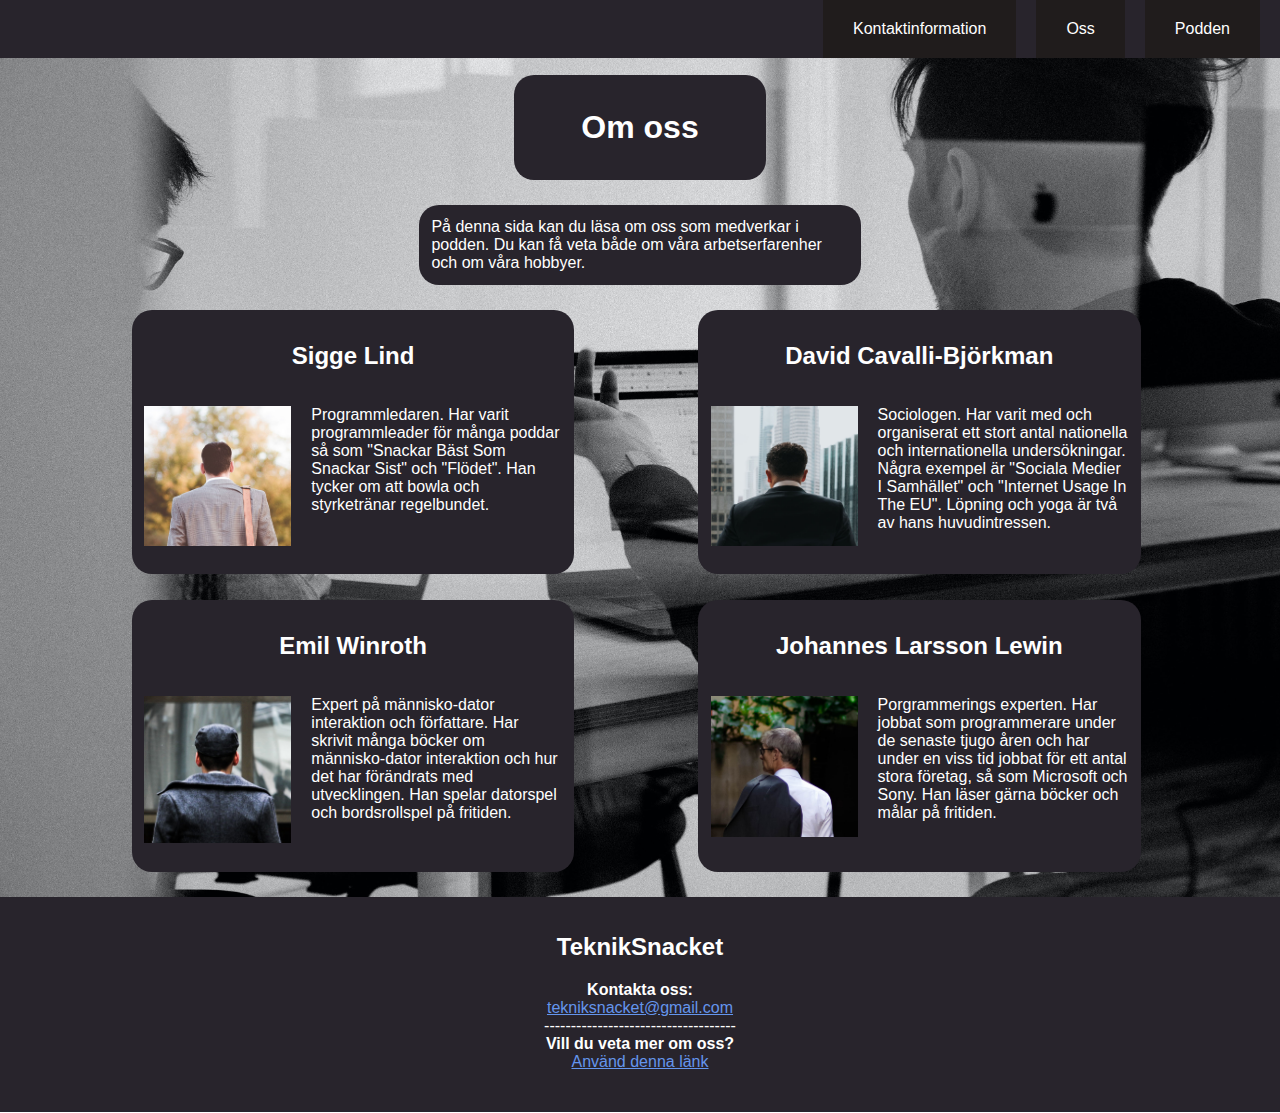
==== about.html @ 24c1cf23 "Andra sidan klar" ====
<!DOCTYPE html>
<html lang="sv">
  <head>
    <meta charset="UTF-8" />
    <meta http-equiv="X-UA-Compatible" content="IE=edge" />
    <meta name="viewport" content="width=device-width, initial-scale=1.0" />
    <title>TeknikSnacket About Us</title>
    <link rel="stylesheet" href="about-style.css" />
    <link rel="icon" type="image/png" href="images/TS-logotype.png" />
  </head>
  <body>
    <!-- Hela övre menyn -->
    <div class="top-bar" id="top-bar">
      <!-- Alla länkar -->
      <nav>
        <!-- Länk till kontaktrutan -->
        <a href="#footer">Kontaktinformation</a>
        <!-- Länk till avsnittsrutan -->
        <a href="#members-list">Oss</a>
        <!-- Länk till informationssidan -->
        <a href="index.html">Podden</a>
      </nav>
    </div>
    <!-- Rubrik -->
    <div class="flex-frame header top-container">
      <h1>Om oss</h1>
    </div>
    <!-- Informationsruta -->
    <div class="flex-frame">
      På denna sida kan du läsa om oss som medverkar i podden. Du kan få veta
      både om våra arbetserfarenher och om våra hobbyer.
    </div>
    <!-- Lista med personer -->
    <div class="flex-list" id="members-list">
      <!-- Person #1 -->
      <div class="flex-frame flex-container">
        <!-- Namn på person #1 -->
        <h2 class="header">Sigge Lind</h2>
        <p>
          <!-- Bild på person #1 -->
          <img src="images/person-1.jpg" alt="Bild på Sigge Lind" />
          <!-- Information om person #1 -->
          Programmledaren. Har varit programmleader för många poddar så som
          "Snackar Bäst Som Snackar Sist" och "Flödet". Han tycker om att bowla
          och styrketränar regelbundet.
        </p>
      </div>
      <!-- Person #2 -->
      <div class="flex-frame flex-container">
        <!-- Namn på person #2 -->
        <h2 class="header">David Cavalli-Björkman</h2>
        <p>
          <!-- Bild på person #2 -->
          <img src="images/person-2.jpg" alt="Bild på David Cavalli-Björkman" />
          <!-- Information om person #2 -->
          Sociologen. Har varit med och organiserat ett stort antal nationella
          och internationella undersökningar. Några exempel är "Sociala Medier I
          Samhället" och "Internet Usage In The EU". Löpning och yoga är två av
          hans huvudintressen.
        </p>
      </div>
      <!-- Person #3 -->
      <div class="flex-frame flex-container">
        <!-- Namn på person #3 -->
        <h2 class="header">Emil Winroth</h2>
        <p>
          <!-- Bild på person #3 -->
          <img src="images/person-3.jpg" alt="Bild på Emil Winroth" />
          <!-- Information om person #3 -->
          Expert på människo-dator interaktion och författare. Har skrivit många
          böcker om människo-dator interaktion och hur det har förändrats med
          utvecklingen. Han spelar datorspel och bordsrollspel på fritiden.
        </p>
      </div>
      <div class="flex-frame flex-container">
        <!-- Namn på person #4 -->
        <h2 class="header">Johannes Larsson Lewin</h2>
        <p>
          <!-- Bild på pperson #4 -->
          <img src="images/person-4.jpg" alt="Bild på Johannes Larsson Lewin" />
          <!-- Information om person #4 -->
          Porgrammerings experten. Har jobbat som programmerare under de senaste
          tjugo åren och har under en viss tid jobbat för ett antal stora
          företag, så som Microsoft och Sony. Han läser gärna böcker och målar
          på fritiden.
        </p>
      </div>
    </div>
    <!-- Kontaktruta -->
    <footer id="footer">
      <ul>
        <!-- Titel till kontaktrutan -->
        <li><h2>TeknikSnacket</h2></li>
        <!-- Titeln till länk till mejl -->
        <li><strong>Kontakta oss:</strong></li>
        <!-- Länk till mejl -->
        <li>
          <a href="mailto:tekniksnacket@gmail.com">tekniksnacket@gmail.com</a>
        </li>
        <!-- Separering mellan innehåll -->
        <li>------------------------------------</li>
        <!-- Titel till länken till informationssidan -->
        <li><strong>Vill du veta mer om oss?</strong></li>
        <!-- Länk till informationssidan -->
        <li>
          <a href="about.html">Använd denna länk</a>
        </li>
      </ul>
    </footer>
    <!-- Gör så att den övre menyn försvinner när man går ner på sidan
        och kommer tillbaka när man börjar gå upp. -->
    <script>
      var prevScrollpos = window.pageYOffset;
      window.onscroll = function () {
        var currentScrollPos = window.pageYOffset;
        if (prevScrollpos > currentScrollPos) {
          document.getElementById("top-bar").style.top = "0";
        } else {
          document.getElementById("top-bar").style.top = "-60px";
        }
        prevScrollpos = currentScrollPos;
      };
    </script>
  </body>
</html>
---- about-style.css ----
/* Bakgrundsbilden: https://unsplash.com/photos/Lks7vei-eAg */
/* Bildexempel på person #1: https://unsplash.com/photos/FN_6Zd81XMg */
/* Bildexempel på person #2: https://unsplash.com/photos/z7EJoGtNHDg */
/* Bildexempel på person #3: https://unsplash.com/photos/n2AwphOvMq8 */
/* Bildexempel på person #4: https://unsplash.com/photos/Deg_jGchsuA */

/* --------------------------- */
/* Generellt för hela hemsidan */
/* --------------------------- */

/* Allmän anpassning (primärt för text) */
* {
  box-sizing: border-box;
  color: white;
  font-family: sans-serif;
}

/* Bakgrunden */
body {
  background-image: url(images/background-about.jpg);
  background-size: cover;
  background-attachment: fixed;
}

/* Allmän design */
.flex-frame {
  display: flex;
  background-color: #28242c;
  width: 35%;
  border-radius: 20px;
  padding: 1%;
  margin-left: 32.5%;
  margin-top: 2%;
  align-items: center;
}

/* --------------------------- */
/* Övre menyn och dess inehåll */
/* --------------------------- */

.top-bar {
  position: fixed;
  background-color: #28242c;
  top: 0%;
  left: 0%;
  width: 100%;
  transition: 0.3s;
}

.top-bar nav {
  display: flex;
  flex-direction: row;
  float: right;
}

.top-bar a {
  display: block;
  text-decoration: none;
  background-color: #201c1c;
  padding: 20px 30px;
  margin-right: 20px;
}

.top-bar a:hover {
  background-color: #383434;
}

/* ------------------------------- */
/* Specifikt för den översta rutan */
/* ------------------------------- */

.top-container {
  margin-top: 75px;
  width: 20%;
  margin-left: 40%;
}

/* -------- */
/* Rubriker */
/* -------- */

.header {
  justify-content: center;
  text-align: center;
}

/* ----------------------------- */
/* Personlistan och dess inehåll */
/* ----------------------------- */

/* Lista med personer */
.flex-list {
  display: flex;
  flex-direction: row;
  flex-wrap: wrap;
}

/* Personrutor */
.flex-container {
  margin-left: 9.8%;
  flex-direction: column;
}

/* Bilder */
img {
  width: 40%;
  float: left;
  padding-right: 20px;
}

/* ------------------------------ */
/* Kontaktrutan och dess innehåll */
/* ------------------------------ */

/* Kontaktruta */
footer {
  display: flex;
  position: static;
  background-color: #28242c;
  margin: 0%;
  justify-content: center;
  align-items: center;
  margin: 2% -0.6% -0.6% -0.6%;
}

/* Inehåll i kontaktruta */
footer ul {
  list-style-type: none;
  padding: 0% 0% 2% 0%;
  text-align: center;
}

/* --------------------------------------------------------- */
/* Färger till länkarna som passar bättre med hemsidans tema */
/* --------------------------------------------------------- */

/* Standradfärg */
footer a {
  color: cornflowerblue;
}

/* Färg efter använding */
footer :visited {
  color: magenta;
}

/* ---------------------------- */
/* Anpassning till skärmstorlek */
/* ---------------------------- */

@media (max-width: 700px) {
  .top-container {
    width: 35%;
    margin-left: 32.5%;
  }
}

@media (max-width: 500px) {
  .top-bar {
    visibility: hidden;
  }

  .flex-frame {
    width: 70%;
    margin-left: 15%;
    margin-top: 4%;
  }

  .flex-container {
    flex-direction: column;
  }
}
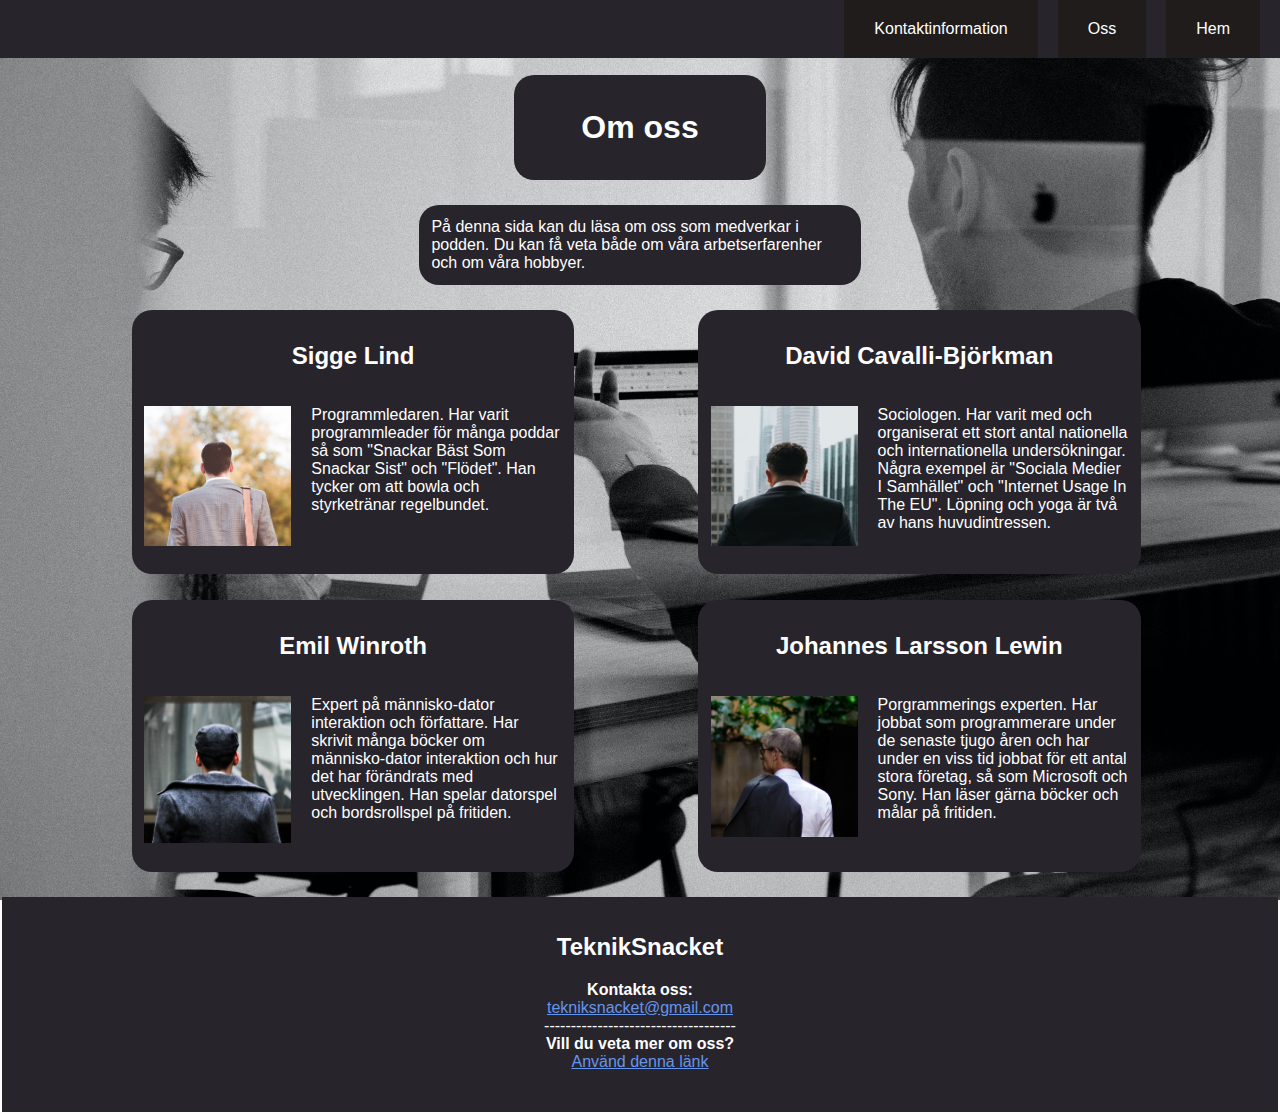
==== commit 0bfdd26f: "Finjusteringar" ====
--- a/about.html
+++ b/about.html
@@ -1,12 +1,12 @@
 <!DOCTYPE html>
 <html lang="sv">
   <head>
-    <meta charset="UTF-8" />
-    <meta http-equiv="X-UA-Compatible" content="IE=edge" />
-    <meta name="viewport" content="width=device-width, initial-scale=1.0" />
+    <meta charset="UTF-8">
+    <meta http-equiv="X-UA-Compatible" content="IE=edge">
+    <meta name="viewport" content="width=device-width, initial-scale=1.0">
     <title>TeknikSnacket About Us</title>
-    <link rel="stylesheet" href="about-style.css" />
-    <link rel="icon" type="image/png" href="images/TS-logotype.png" />
+    <link rel="stylesheet" href="about-style.css">
+    <link rel="icon" type="image/png" href="images/TS-logotype.png">
   </head>
   <body>
     <!-- Hela övre menyn -->
@@ -18,7 +18,7 @@
         <!-- Länk till avsnittsrutan -->
         <a href="#members-list">Oss</a>
         <!-- Länk till informationssidan -->
-        <a href="index.html">Podden</a>
+        <a href="index.html">Hem</a>
       </nav>
     </div>
     <!-- Rubrik -->
@@ -38,7 +38,7 @@
         <h2 class="header">Sigge Lind</h2>
         <p>
           <!-- Bild på person #1 -->
-          <img src="images/person-1.jpg" alt="Bild på Sigge Lind" />
+          <img src="images/person-1.jpg" alt="Bild på Sigge Lind">
           <!-- Information om person #1 -->
           Programmledaren. Har varit programmleader för många poddar så som
           "Snackar Bäst Som Snackar Sist" och "Flödet". Han tycker om att bowla
@@ -51,7 +51,7 @@
         <h2 class="header">David Cavalli-Björkman</h2>
         <p>
           <!-- Bild på person #2 -->
-          <img src="images/person-2.jpg" alt="Bild på David Cavalli-Björkman" />
+          <img src="images/person-2.jpg" alt="Bild på David Cavalli-Björkman">
           <!-- Information om person #2 -->
           Sociologen. Har varit med och organiserat ett stort antal nationella
           och internationella undersökningar. Några exempel är "Sociala Medier I
@@ -65,7 +65,7 @@
         <h2 class="header">Emil Winroth</h2>
         <p>
           <!-- Bild på person #3 -->
-          <img src="images/person-3.jpg" alt="Bild på Emil Winroth" />
+          <img src="images/person-3.jpg" alt="Bild på Emil Winroth">
           <!-- Information om person #3 -->
           Expert på människo-dator interaktion och författare. Har skrivit många
           böcker om människo-dator interaktion och hur det har förändrats med
@@ -77,7 +77,7 @@
         <h2 class="header">Johannes Larsson Lewin</h2>
         <p>
           <!-- Bild på pperson #4 -->
-          <img src="images/person-4.jpg" alt="Bild på Johannes Larsson Lewin" />
+          <img src="images/person-4.jpg" alt="Bild på Johannes Larsson Lewin">
           <!-- Information om person #4 -->
           Porgrammerings experten. Har jobbat som programmerare under de senaste
           tjugo åren och har under en viss tid jobbat för ett antal stora
--- a/about-style.css
+++ b/about-style.css
@@ -120,7 +120,7 @@
   margin: 0%;
   justify-content: center;
   align-items: center;
-  margin: 2% -0.6% -0.6% -0.6%;
+  margin: 2% -0.5% -0.5% -0.5%;
 }
 
 /* Inehåll i kontaktruta */
@@ -156,14 +156,14 @@
 }
 
 @media (max-width: 500px) {
-  .top-bar {
-    visibility: hidden;
+  .top-bar a {
+    padding: 20px 15px;
+    margin-right: 10px;
   }
 
   .flex-frame {
     width: 70%;
     margin-left: 15%;
-    margin-top: 4%;
   }
 
   .flex-container {
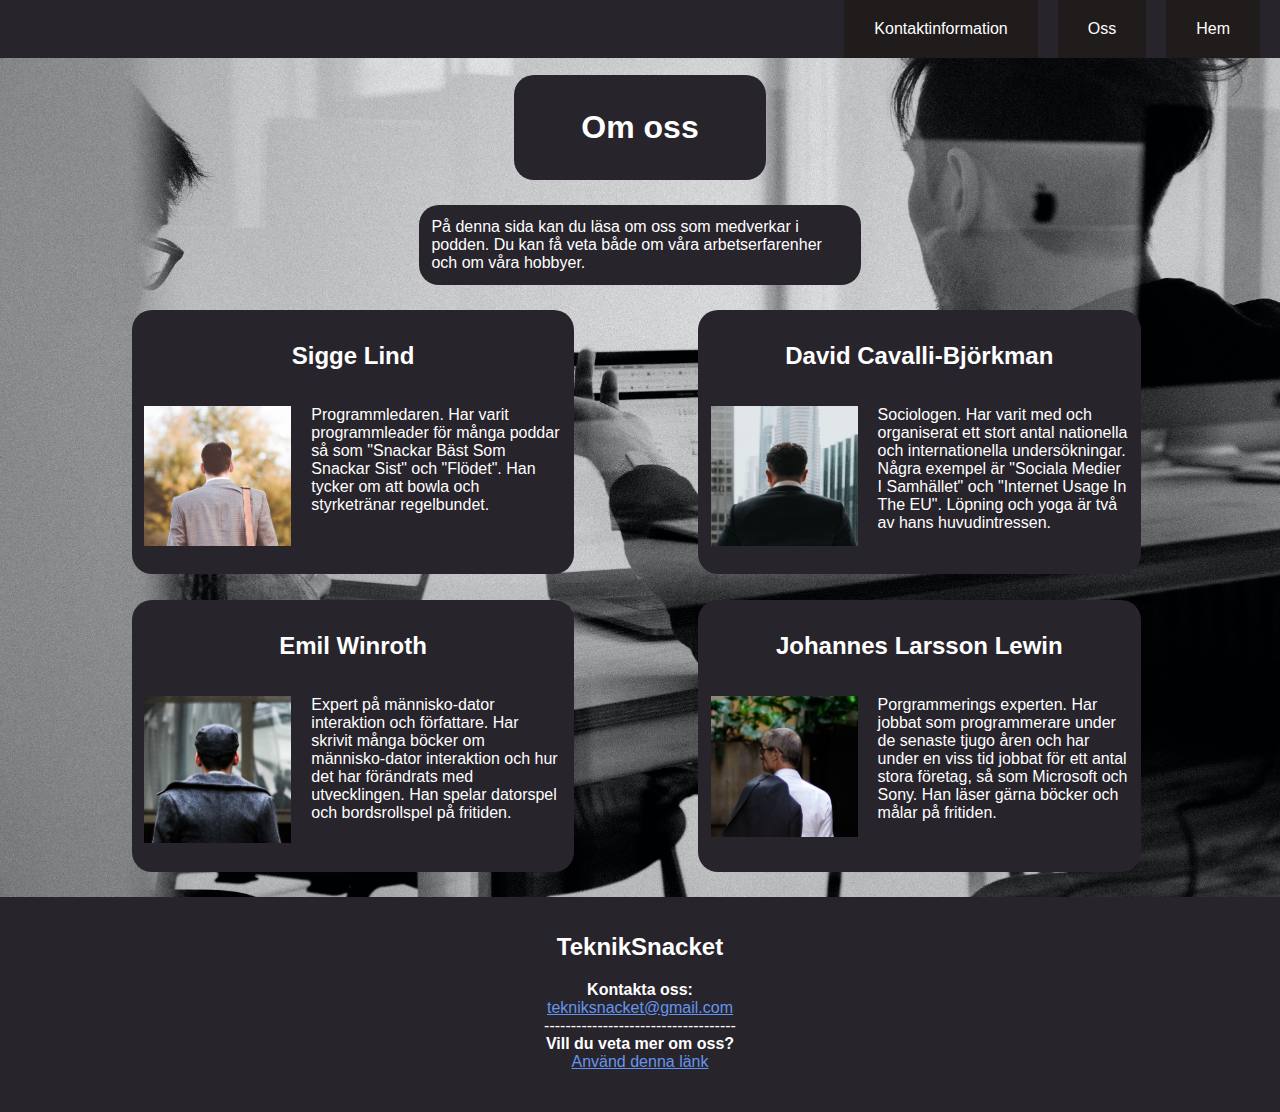
==== commit d4e8a1a5: "Samma ändringar på sida två" ====
--- a/about.html
+++ b/about.html
@@ -113,10 +113,10 @@
       var prevScrollpos = window.pageYOffset;
       window.onscroll = function () {
         var currentScrollPos = window.pageYOffset;
-        if (prevScrollpos > currentScrollPos) {
-          document.getElementById("top-bar").style.top = "0";
+        if (prevScrollpos < currentScrollPos && currentScrollPos > 0) {
+          document.getElementById("top-bar").style.top = "-60px";
         } else {
-          document.getElementById("top-bar").style.top = "-60px";
+          document.getElementById("top-bar").style.top = "0px";
         }
         prevScrollpos = currentScrollPos;
       };
--- a/about-style.css
+++ b/about-style.css
@@ -120,7 +120,7 @@
   margin: 0%;
   justify-content: center;
   align-items: center;
-  margin: 2% -0.5% -0.5% -0.5%;
+  margin: 2% -8px -8px -8px;
 }
 
 /* Inehåll i kontaktruta */
@@ -153,6 +153,10 @@
     width: 35%;
     margin-left: 32.5%;
   }
+
+  .flex-frame {
+    padding: 3%;
+  }
 }
 
 @media (max-width: 500px) {
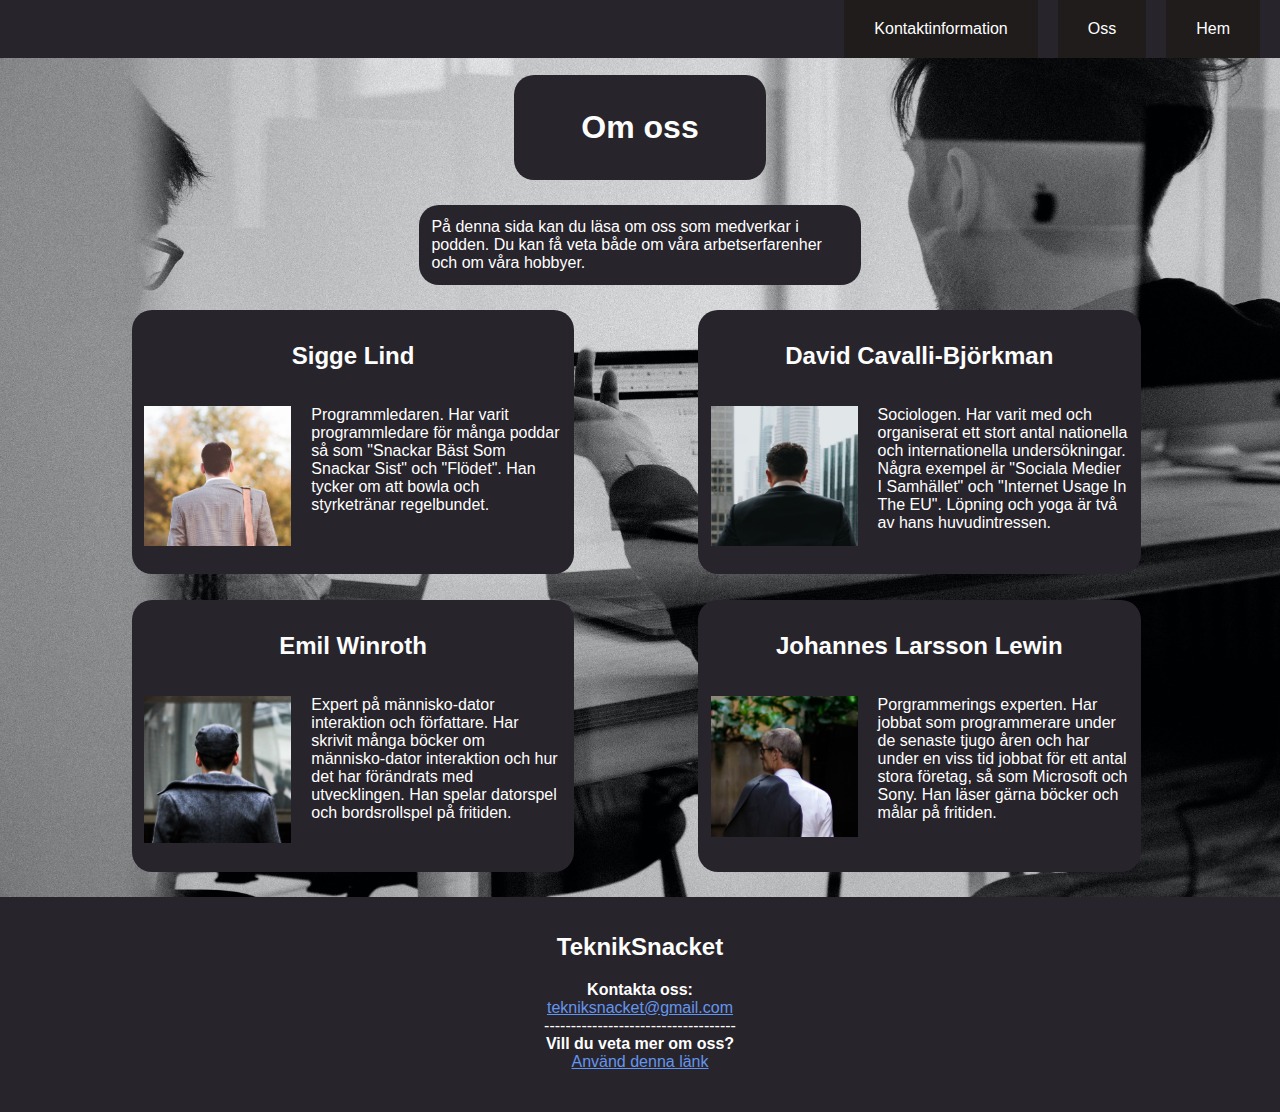
==== commit 2acf8100: "Fixade stavfel" ====
--- a/about.html
+++ b/about.html
@@ -40,7 +40,7 @@
           <!-- Bild på person #1 -->
           <img src="images/person-1.jpg" alt="Bild på Sigge Lind">
           <!-- Information om person #1 -->
-          Programmledaren. Har varit programmleader för många poddar så som
+          Programmledaren. Har varit programmledare för många poddar så som
           "Snackar Bäst Som Snackar Sist" och "Flödet". Han tycker om att bowla
           och styrketränar regelbundet.
         </p>
--- a/about-style.css
+++ b/about-style.css
@@ -59,10 +59,12 @@
   background-color: #201c1c;
   padding: 20px 30px;
   margin-right: 20px;
+  transition: 0.3s ease;
 }
 
 .top-bar a:hover {
   background-color: #383434;
+  transition: 0.3s ease;
 }
 
 /* ------------------------------- */
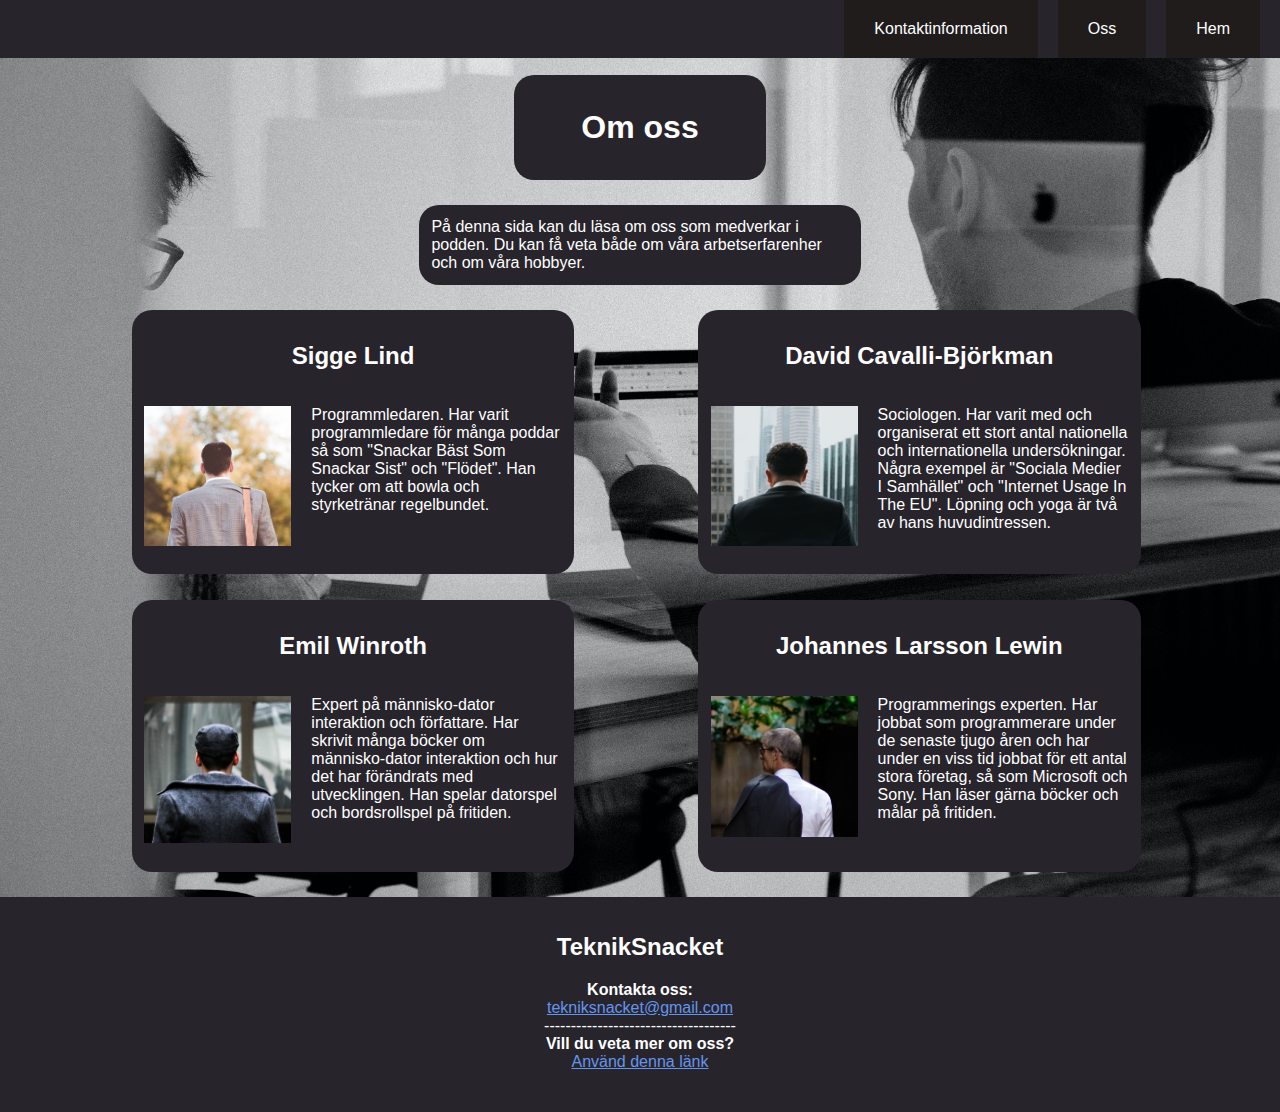
==== commit fa130f8e: "Fixade ännu ett stavfel" ====
--- a/about.html
+++ b/about.html
@@ -79,7 +79,7 @@
           <!-- Bild på pperson #4 -->
           <img src="images/person-4.jpg" alt="Bild på Johannes Larsson Lewin">
           <!-- Information om person #4 -->
-          Porgrammerings experten. Har jobbat som programmerare under de senaste
+          Programmerings experten. Har jobbat som programmerare under de senaste
           tjugo åren och har under en viss tid jobbat för ett antal stora
           företag, så som Microsoft och Sony. Han läser gärna böcker och målar
           på fritiden.
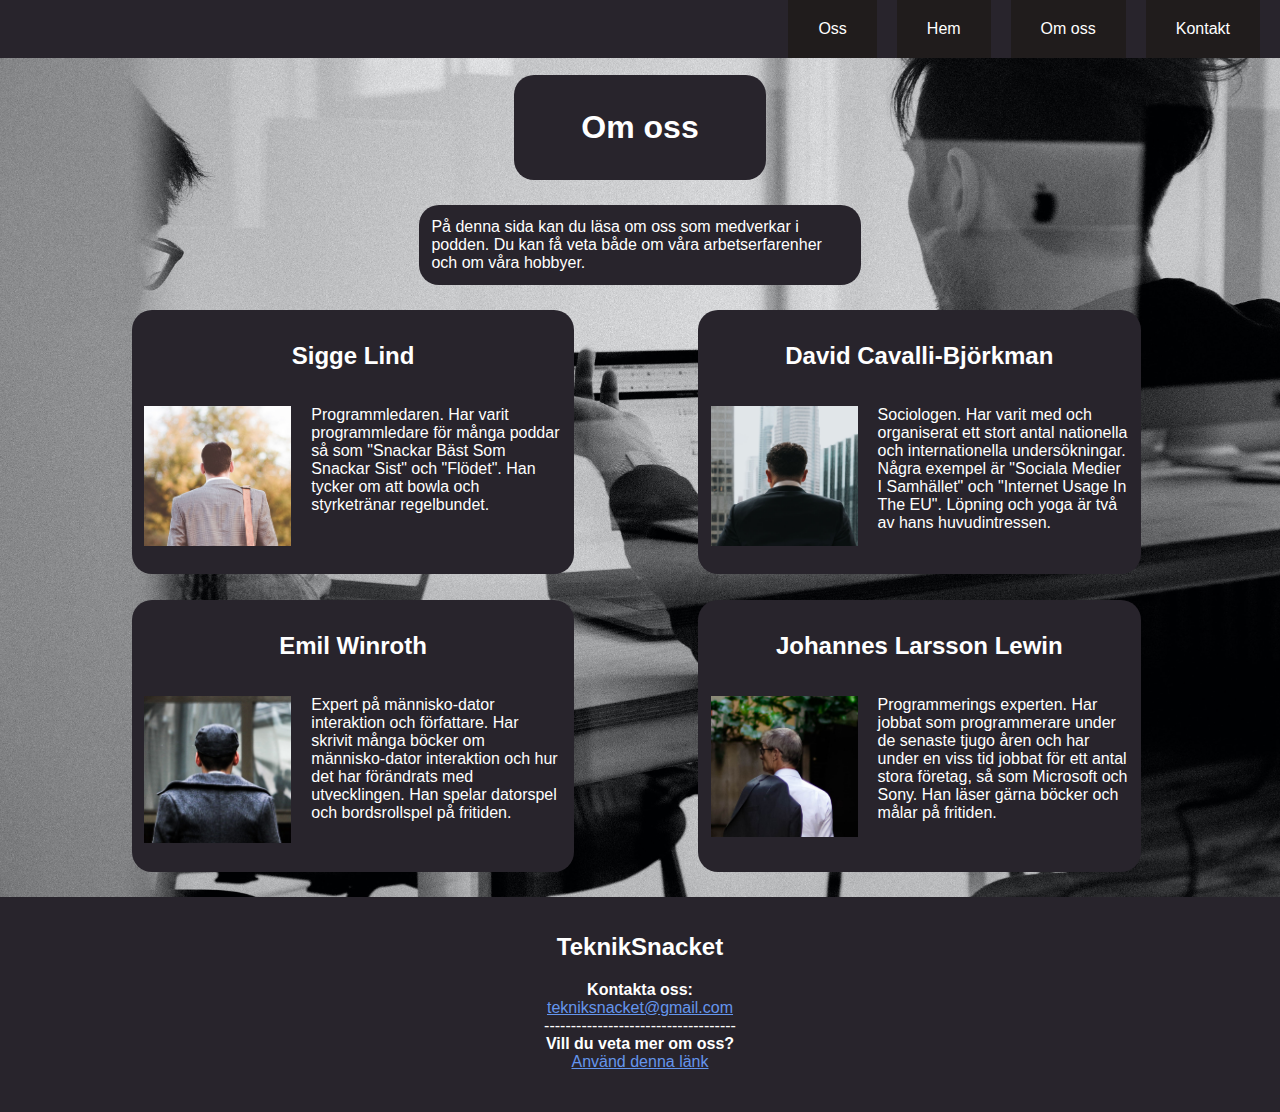
==== commit 76eb73fb: "Två typer av navigation" ====
--- a/about.html
+++ b/about.html
@@ -13,12 +13,14 @@
     <div class="top-bar" id="top-bar">
       <!-- Alla länkar -->
       <nav>
-        <!-- Länk till kontaktrutan -->
-        <a href="#footer">Kontaktinformation</a>
         <!-- Länk till avsnittsrutan -->
         <a href="#members-list">Oss</a>
         <!-- Länk till informationssidan -->
         <a href="index.html">Hem</a>
+        <!-- Länk till informationssidan -->
+        <a href="about.html">Om oss</a>
+        <!-- Länk till kontaktrutan -->
+        <a href="#footer">Kontakt</a>
       </nav>
     </div>
     <!-- Rubrik -->
--- a/about-style.css
+++ b/about-style.css
@@ -139,11 +139,17 @@
 /* Standradfärg */
 footer a {
   color: cornflowerblue;
+  transition: 0.5s ease;
+}
+
+footer a:hover {
+  color: rgb(157, 183, 232);
+  transition: 0.5s ease;
 }
 
 /* Färg efter använding */
 footer :visited {
-  color: magenta;
+  color: rgb(231, 114, 231);
 }
 
 /* ---------------------------- */
@@ -154,6 +160,12 @@
   .top-container {
     width: 35%;
     margin-left: 32.5%;
+  }
+
+  img {
+    float: center;
+    width: 100%;
+    padding-bottom: 5px;
   }
 
   .flex-frame {
@@ -172,6 +184,10 @@
     margin-left: 15%;
   }
 
+  img {
+    padding-bottom: 5px;
+  }
+
   .flex-container {
     flex-direction: column;
   }
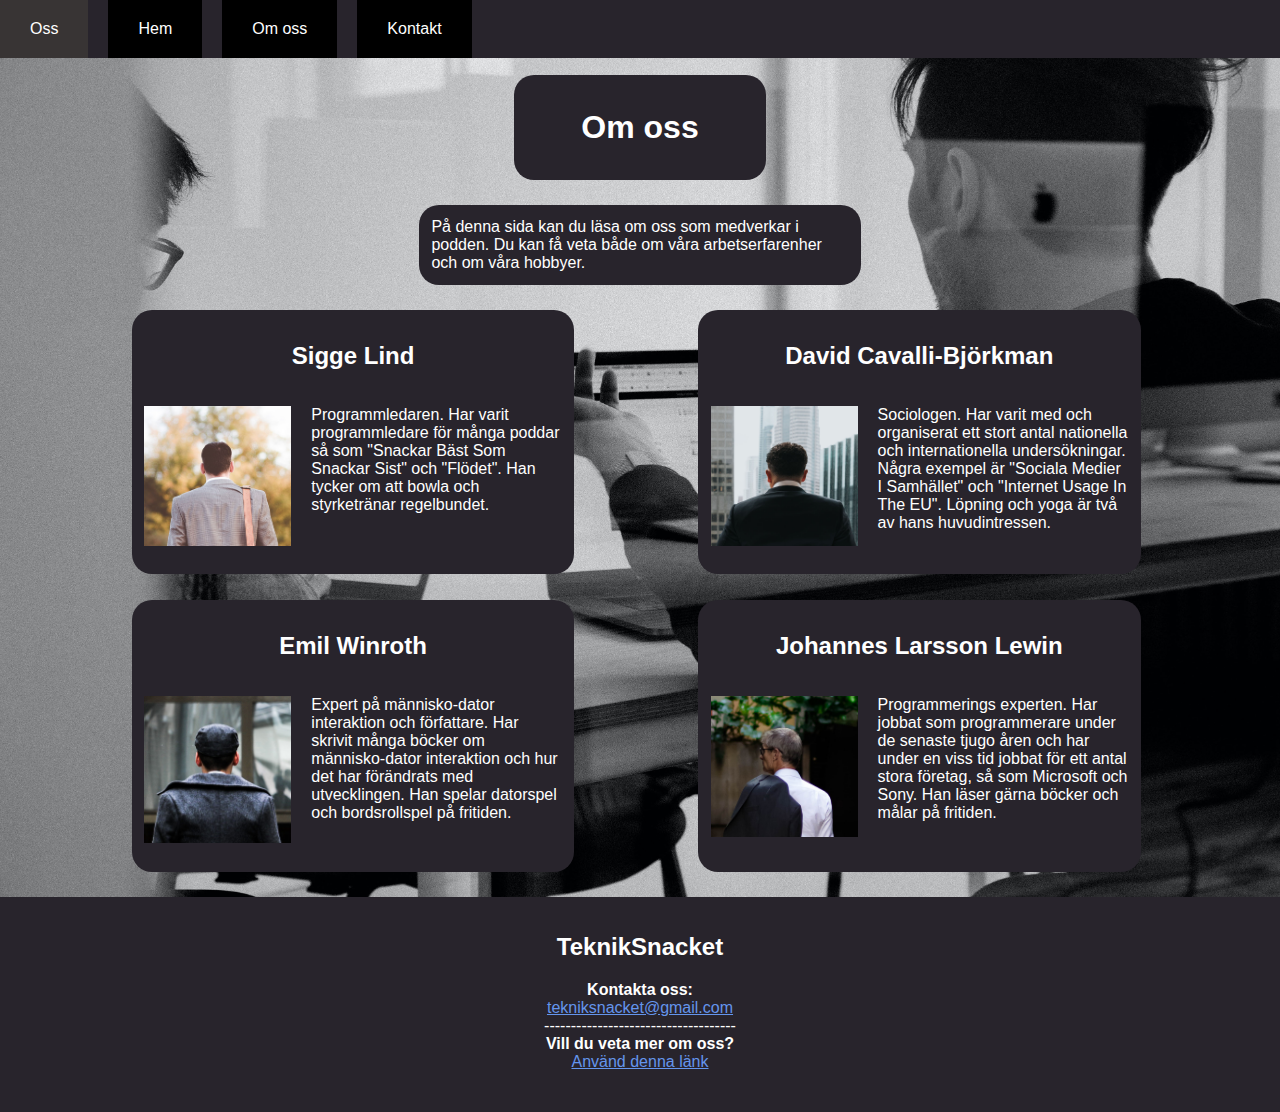
==== commit 2488e44b: "Övre meny klar" ====
--- a/about.html
+++ b/about.html
@@ -12,6 +12,7 @@
     <!-- Hela övre menyn -->
     <div class="top-bar" id="top-bar">
       <!-- Alla länkar -->
+      <!-- Länklista för större skärmar -->
       <nav>
         <!-- Länk till avsnittsrutan -->
         <a href="#members-list">Oss</a>
@@ -22,6 +23,22 @@
         <!-- Länk till kontaktrutan -->
         <a href="#footer">Kontakt</a>
       </nav>
+      <!-- Länk dropdown för mindre skärmar -->
+      <div class="top-dropdown">
+        <!-- Menyknappen -->
+        <img src="images/menyikon.svg" alt="">
+        <!-- Länkmenyn -->
+        <div class="top-links">
+          <!-- Länk till informationssidan -->
+          <a href="index.html">Hem</a>
+          <!-- Länk till avsnittsrutan -->
+          <a href="#episode-list">Avsnitt</a>
+          <!-- Länk till informationssidan -->
+          <a href="about.html">Om oss</a>
+          <!-- Länk till kontaktrutan -->
+          <a href="#footer">Kontakt</a>
+        </div>
+      </div>
     </div>
     <!-- Rubrik -->
     <div class="flex-frame header top-container">
@@ -116,7 +133,7 @@
       window.onscroll = function () {
         var currentScrollPos = window.pageYOffset;
         if (prevScrollpos < currentScrollPos && currentScrollPos > 0) {
-          document.getElementById("top-bar").style.top = "-60px";
+          document.getElementById("top-bar").style.top = "-300px";
         } else {
           document.getElementById("top-bar").style.top = "0px";
         }
--- a/about-style.css
+++ b/about-style.css
@@ -38,6 +38,7 @@
 /* Övre menyn och dess inehåll */
 /* --------------------------- */
 
+/* Övre menyn */
 .top-bar {
   position: fixed;
   background-color: #28242c;
@@ -47,24 +48,69 @@
   transition: 0.3s;
 }
 
+/* Alla länkar */
+.top-bar a {
+  text-decoration: none;
+  display: block;
+  background-color: black;
+  transition: 0.3s ease;
+}
+
+/* När man hovrar över länkar */
+.top-bar a:hover {
+  background-color: #383434;
+}
+
+/* Stora skärmar */
+
+/* Länklistan */
 .top-bar nav {
   display: flex;
   flex-direction: row;
-  float: right;
-}
-
-.top-bar a {
-  display: block;
-  text-decoration: none;
-  background-color: #201c1c;
+}
+
+/* Länkknappar */
+nav a {
   padding: 20px 30px;
   margin-right: 20px;
-  transition: 0.3s ease;
-}
-
-.top-bar a:hover {
-  background-color: #383434;
-  transition: 0.3s ease;
+}
+
+/* Små skärmar */
+
+/* Menyknappen */
+.top-dropdown img {
+  width: 150px;
+  height: 60px;
+  padding: 13.5px 50px;
+  text-align: center;
+  float: left;
+  cursor: pointer;
+  background-color: #302c33;
+}
+
+/* Länkmenyns utseende */
+.top-links {
+  position: fixed;
+  background-color: black;
+  z-index: 1;
+  display: none;
+  margin-top: 60px;
+}
+
+/* Länkarnas i länkmenyn */
+.top-links a {
+  padding: 12px 16px;
+}
+
+/* Ändrar färgen på länkmeny-knappen när man hovrar över den eller länkmenyn.*/
+.top-dropdown:hover img {
+  background-color: #272a2e;
+}
+
+/* Visar länkmenyn när man hovrar över länkmeny-knappen. */
+.top-dropdown:hover .top-links {
+  display: block;
+  width: 150px;
 }
 
 /* ------------------------------- */
@@ -156,6 +202,12 @@
 /* Anpassning till skärmstorlek */
 /* ---------------------------- */
 
+@media (min-width: 700px) {
+  .top-dropdown {
+    display: none;
+  }
+}
+
 @media (max-width: 700px) {
   .top-container {
     width: 35%;
@@ -171,6 +223,10 @@
   .flex-frame {
     padding: 3%;
   }
+
+  .top-bar nav {
+    display: none;
+  }
 }
 
 @media (max-width: 500px) {
